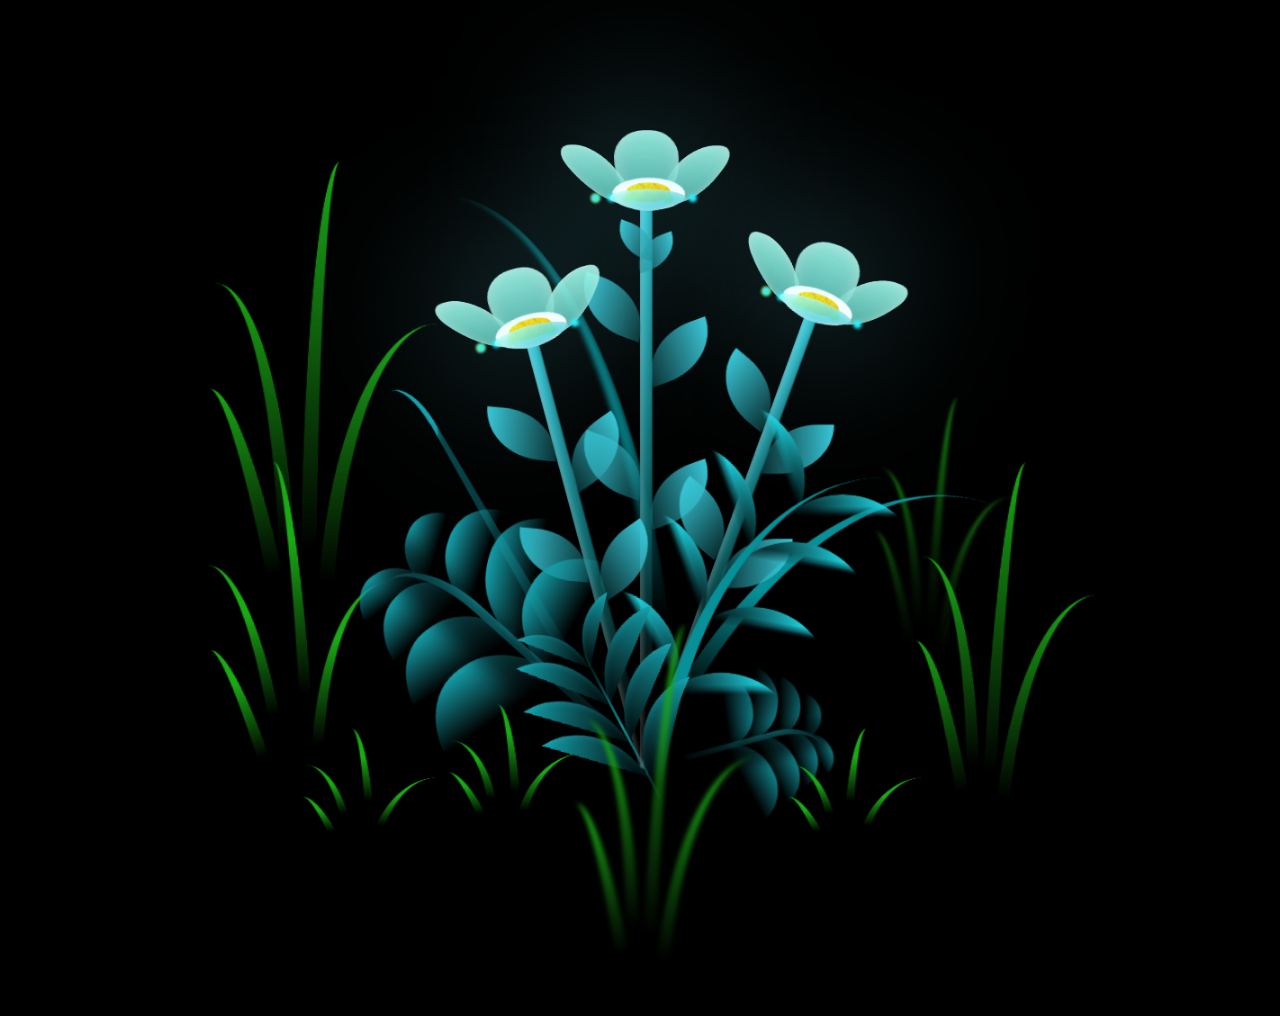
==== index.html @ 87170206 "Moved files to root" ====
<!DOCTYPE html>
<html lang="en">
<head>
    <meta charset="UTF-8">
    <meta http-equiv="X-UA-Compatible" content="IE=edge">
    <meta name="viewport" content="width=device-width, initial-scale=1.0">
    <link rel="stylesheet" href="style.css">
    <script src="main.js" type="text/javascript"></script><title>Flowers</title>
</head>
    
<body class="not-loaded">
    <div class="night"></div>
    <div class="flowers">
      <div class="flower flower--1">
        <div class="flower__leafs flower__leafs--1">
          <div class="flower__leaf flower__leaf--1"></div>
          <div class="flower__leaf flower__leaf--2"></div>
          <div class="flower__leaf flower__leaf--3"></div>
          <div class="flower__leaf flower__leaf--4"></div>
          <div class="flower__white-circle"></div>
  
          <div class="flower__light flower__light--1"></div>
          <div class="flower__light flower__light--2"></div>
          <div class="flower__light flower__light--3"></div>
          <div class="flower__light flower__light--4"></div>
          <div class="flower__light flower__light--5"></div>
          <div class="flower__light flower__light--6"></div>
          <div class="flower__light flower__light--7"></div>
          <div class="flower__light flower__light--8"></div>
  
        </div>
        <div class="flower__line">
          <div class="flower__line__leaf flower__line__leaf--1"></div>
          <div class="flower__line__leaf flower__line__leaf--2"></div>
          <div class="flower__line__leaf flower__line__leaf--3"></div>
          <div class="flower__line__leaf flower__line__leaf--4"></div>
          <div class="flower__line__leaf flower__line__leaf--5"></div>
          <div class="flower__line__leaf flower__line__leaf--6"></div>
        </div>
      </div>
  
      <div class="flower flower--2">
        <div class="flower__leafs flower__leafs--2">
          <div class="flower__leaf flower__leaf--1"></div>
          <div class="flower__leaf flower__leaf--2"></div>
          <div class="flower__leaf flower__leaf--3"></div>
          <div class="flower__leaf flower__leaf--4"></div>
          <div class="flower__white-circle"></div>
  
          <div class="flower__light flower__light--1"></div>
          <div class="flower__light flower__light--2"></div>
          <div class="flower__light flower__light--3"></div>
          <div class="flower__light flower__light--4"></div>
          <div class="flower__light flower__light--5"></div>
          <div class="flower__light flower__light--6"></div>
          <div class="flower__light flower__light--7"></div>
          <div class="flower__light flower__light--8"></div>
  
        </div>
        <div class="flower__line">
          <div class="flower__line__leaf flower__line__leaf--1"></div>
          <div class="flower__line__leaf flower__line__leaf--2"></div>
          <div class="flower__line__leaf flower__line__leaf--3"></div>
          <div class="flower__line__leaf flower__line__leaf--4"></div>
        </div>
      </div>
  
      <div class="flower flower--3">
        <div class="flower__leafs flower__leafs--3">
          <div class="flower__leaf flower__leaf--1"></div>
          <div class="flower__leaf flower__leaf--2"></div>
          <div class="flower__leaf flower__leaf--3"></div>
          <div class="flower__leaf flower__leaf--4"></div>
          <div class="flower__white-circle"></div>
  
          <div class="flower__light flower__light--1"></div>
          <div class="flower__light flower__light--2"></div>
          <div class="flower__light flower__light--3"></div>
          <div class="flower__light flower__light--4"></div>
          <div class="flower__light flower__light--5"></div>
          <div class="flower__light flower__light--6"></div>
          <div class="flower__light flower__light--7"></div>
          <div class="flower__light flower__light--8"></div>
  
        </div>
        <div class="flower__line">
          <div class="flower__line__leaf flower__line__leaf--1"></div>
          <div class="flower__line__leaf flower__line__leaf--2"></div>
          <div class="flower__line__leaf flower__line__leaf--3"></div>
          <div class="flower__line__leaf flower__line__leaf--4"></div>
        </div>
      </div>
  
      <div class="grow-ans" style="--d:1.2s">
        <div class="flower__g-long">
          <div class="flower__g-long__top"></div>
          <div class="flower__g-long__bottom"></div>
        </div>
      </div>
  
      <div class="growing-grass">
        <div class="flower__grass flower__grass--1">
          <div class="flower__grass--top"></div>
          <div class="flower__grass--bottom"></div>
          <div class="flower__grass__leaf flower__grass__leaf--1"></div>
          <div class="flower__grass__leaf flower__grass__leaf--2"></div>
          <div class="flower__grass__leaf flower__grass__leaf--3"></div>
          <div class="flower__grass__leaf flower__grass__leaf--4"></div>
          <div class="flower__grass__leaf flower__grass__leaf--5"></div>
          <div class="flower__grass__leaf flower__grass__leaf--6"></div>
          <div class="flower__grass__leaf flower__grass__leaf--7"></div>
          <div class="flower__grass__leaf flower__grass__leaf--8"></div>
          <div class="flower__grass__overlay"></div>
        </div>
      </div>
  
      <div class="growing-grass">
        <div class="flower__grass flower__grass--2">
          <div class="flower__grass--top"></div>
          <div class="flower__grass--bottom"></div>
          <div class="flower__grass__leaf flower__grass__leaf--1"></div>
          <div class="flower__grass__leaf flower__grass__leaf--2"></div>
          <div class="flower__grass__leaf flower__grass__leaf--3"></div>
          <div class="flower__grass__leaf flower__grass__leaf--4"></div>
          <div class="flower__grass__leaf flower__grass__leaf--5"></div>
          <div class="flower__grass__leaf flower__grass__leaf--6"></div>
          <div class="flower__grass__leaf flower__grass__leaf--7"></div>
          <div class="flower__grass__leaf flower__grass__leaf--8"></div>
          <div class="flower__grass__overlay"></div>
        </div>
      </div>
  
      <div class="grow-ans" style="--d:2.4s">
        <div class="flower__g-right flower__g-right--1">
          <div class="leaf"></div>
        </div>
      </div>
  
      <div class="grow-ans" style="--d:2.8s">
        <div class="flower__g-right flower__g-right--2">
          <div class="leaf"></div>
        </div>
      </div>
  
      <div class="grow-ans" style="--d:2.8s">
        <div class="flower__g-front">
          <div class="flower__g-front__leaf-wrapper flower__g-front__leaf-wrapper--1">
            <div class="flower__g-front__leaf"></div>
          </div>
          <div class="flower__g-front__leaf-wrapper flower__g-front__leaf-wrapper--2">
            <div class="flower__g-front__leaf"></div>
          </div>
          <div class="flower__g-front__leaf-wrapper flower__g-front__leaf-wrapper--3">
            <div class="flower__g-front__leaf"></div>
          </div>
          <div class="flower__g-front__leaf-wrapper flower__g-front__leaf-wrapper--4">
            <div class="flower__g-front__leaf"></div>
          </div>
          <div class="flower__g-front__leaf-wrapper flower__g-front__leaf-wrapper--5">
            <div class="flower__g-front__leaf"></div>
          </div>
          <div class="flower__g-front__leaf-wrapper flower__g-front__leaf-wrapper--6">
            <div class="flower__g-front__leaf"></div>
          </div>
          <div class="flower__g-front__leaf-wrapper flower__g-front__leaf-wrapper--7">
            <div class="flower__g-front__leaf"></div>
          </div>
          <div class="flower__g-front__leaf-wrapper flower__g-front__leaf-wrapper--8">
            <div class="flower__g-front__leaf"></div>
          </div>
          <div class="flower__g-front__line"></div>
        </div>
      </div>
  
      <div class="grow-ans" style="--d:3.2s">
        <div class="flower__g-fr">
          <div class="leaf"></div>
          <div class="flower__g-fr__leaf flower__g-fr__leaf--1"></div>
          <div class="flower__g-fr__leaf flower__g-fr__leaf--2"></div>
          <div class="flower__g-fr__leaf flower__g-fr__leaf--3"></div>
          <div class="flower__g-fr__leaf flower__g-fr__leaf--4"></div>
          <div class="flower__g-fr__leaf flower__g-fr__leaf--5"></div>
          <div class="flower__g-fr__leaf flower__g-fr__leaf--6"></div>
          <div class="flower__g-fr__leaf flower__g-fr__leaf--7"></div>
          <div class="flower__g-fr__leaf flower__g-fr__leaf--8"></div>
        </div>
      </div>
  
      <div class="long-g long-g--0">
        <div class="grow-ans" style="--d:3s">
          <div class="leaf leaf--0"></div>
        </div>
        <div class="grow-ans" style="--d:2.2s">
          <div class="leaf leaf--1"></div>
        </div>
        <div class="grow-ans" style="--d:3.4s">
          <div class="leaf leaf--2"></div>
        </div>
        <div class="grow-ans" style="--d:3.6s">
          <div class="leaf leaf--3"></div>
        </div>
      </div>
  
      <div class="long-g long-g--1">
        <div class="grow-ans" style="--d:3.6s">
          <div class="leaf leaf--0"></div>
        </div>
        <div class="grow-ans" style="--d:3.8s">
          <div class="leaf leaf--1"></div>
        </div>
        <div class="grow-ans" style="--d:4s">
          <div class="leaf leaf--2"></div>
        </div>
        <div class="grow-ans" style="--d:4.2s">
          <div class="leaf leaf--3"></div>
        </div>
      </div>
  
      <div class="long-g long-g--2">
        <div class="grow-ans" style="--d:4s">
          <div class="leaf leaf--0"></div>
        </div>
        <div class="grow-ans" style="--d:4.2s">
          <div class="leaf leaf--1"></div>
        </div>
        <div class="grow-ans" style="--d:4.4s">
          <div class="leaf leaf--2"></div>
        </div>
        <div class="grow-ans" style="--d:4.6s">
          <div class="leaf leaf--3"></div>
        </div>
      </div>
  
      <div class="long-g long-g--3">
        <div class="grow-ans" style="--d:4s">
          <div class="leaf leaf--0"></div>
        </div>
        <div class="grow-ans" style="--d:4.2s">
          <div class="leaf leaf--1"></div>
        </div>
        <div class="grow-ans" style="--d:3s">
          <div class="leaf leaf--2"></div>
        </div>
        <div class="grow-ans" style="--d:3.6s">
          <div class="leaf leaf--3"></div>
        </div>
      </div>
  
      <div class="long-g long-g--4">
        <div class="grow-ans" style="--d:4s">
          <div class="leaf leaf--0"></div>
        </div>
        <div class="grow-ans" style="--d:4.2s">
          <div class="leaf leaf--1"></div>
        </div>
        <div class="grow-ans" style="--d:3s">
          <div class="leaf leaf--2"></div>
        </div>
        <div class="grow-ans" style="--d:3.6s">
          <div class="leaf leaf--3"></div>
        </div>
      </div>
  
      <div class="long-g long-g--5">
        <div class="grow-ans" style="--d:4s">
          <div class="leaf leaf--0"></div>
        </div>
        <div class="grow-ans" style="--d:4.2s">
          <div class="leaf leaf--1"></div>
        </div>
        <div class="grow-ans" style="--d:3s">
          <div class="leaf leaf--2"></div>
        </div>
        <div class="grow-ans" style="--d:3.6s">
          <div class="leaf leaf--3"></div>
        </div>
      </div>
  
      <div class="long-g long-g--6">
        <div class="grow-ans" style="--d:4.2s">
          <div class="leaf leaf--0"></div>
        </div>
        <div class="grow-ans" style="--d:4.4s">
          <div class="leaf leaf--1"></div>
        </div>
        <div class="grow-ans" style="--d:4.6s">
          <div class="leaf leaf--2"></div>
        </div>
        <div class="grow-ans" style="--d:4.8s">
          <div class="leaf leaf--3"></div>
        </div>
      </div>
  
      <div class="long-g long-g--7">
        <div class="grow-ans" style="--d:3s">
          <div class="leaf leaf--0"></div>
        </div>
        <div class="grow-ans" style="--d:3.2s">
          <div class="leaf leaf--1"></div>
        </div>
        <div class="grow-ans" style="--d:3.5s">
          <div class="leaf leaf--2"></div>
        </div>
        <div class="grow-ans" style="--d:3.6s">
          <div class="leaf leaf--3"></div>
        </div>
      </div>
    </div>
</body>
</html>
---- style.css ----
*,
*::after,
*::before {
  padding: 0;
  margin: 0;
  box-sizing: border-box;
}

:root {
  --dark-color: #000;
}

body {
  display: flex;
  align-items: flex-end;
  justify-content: center;
  min-height: 100vh;
  background-color: var(--dark-color);
  overflow: hidden;
  perspective: 1000px;
  padding: 50px 0px;
}

.night {
  position: fixed;
  left: 50%;
  top: 0;
  transform: translateX(-50%);
  width: 100%;
  height: 100%;
  filter: blur(0.1vmin);
}

.flowers {
  position: relative;
  transform: scale(0.9);
}

.flower {
  position: absolute;
  bottom: 10vmin;
  transform-origin: bottom center;
  z-index: 10;
  --fl-speed: 0.8s;
}
.flower--1 {
  animation: moving-flower-1 4s linear infinite;
}
.flower--1 .flower__line {
  height: 70vmin;
  animation-delay: 0.3s;
}
.flower--1 .flower__line__leaf--1 {
  animation: blooming-leaf-right var(--fl-speed) 1.6s backwards;
}
.flower--1 .flower__line__leaf--2 {
  animation: blooming-leaf-right var(--fl-speed) 1.4s backwards;
}
.flower--1 .flower__line__leaf--3 {
  animation: blooming-leaf-left var(--fl-speed) 1.2s backwards;
}
.flower--1 .flower__line__leaf--4 {
  animation: blooming-leaf-left var(--fl-speed) 1s backwards;
}
.flower--1 .flower__line__leaf--5 {
  animation: blooming-leaf-right var(--fl-speed) 1.8s backwards;
}
.flower--1 .flower__line__leaf--6 {
  animation: blooming-leaf-left var(--fl-speed) 2s backwards;
}
.flower--2 {
  left: 50%;
  transform: rotate(20deg);
  animation: moving-flower-2 4s linear infinite;
}
.flower--2 .flower__line {
  height: 60vmin;
  animation-delay: 0.6s;
}
.flower--2 .flower__line__leaf--1 {
  animation: blooming-leaf-right var(--fl-speed) 1.9s backwards;
}
.flower--2 .flower__line__leaf--2 {
  animation: blooming-leaf-right var(--fl-speed) 1.7s backwards;
}
.flower--2 .flower__line__leaf--3 {
  animation: blooming-leaf-left var(--fl-speed) 1.5s backwards;
}
.flower--2 .flower__line__leaf--4 {
  animation: blooming-leaf-left var(--fl-speed) 1.3s backwards;
}
.flower--3 {
  left: 50%;
  transform: rotate(-15deg);
  animation: moving-flower-3 4s linear infinite;
}
.flower--3 .flower__line {
  animation-delay: 0.9s;
}
.flower--3 .flower__line__leaf--1 {
  animation: blooming-leaf-right var(--fl-speed) 2.5s backwards;
}
.flower--3 .flower__line__leaf--2 {
  animation: blooming-leaf-right var(--fl-speed) 2.3s backwards;
}
.flower--3 .flower__line__leaf--3 {
  animation: blooming-leaf-left var(--fl-speed) 2.1s backwards;
}
.flower--3 .flower__line__leaf--4 {
  animation: blooming-leaf-left var(--fl-speed) 1.9s backwards;
}
.flower__leafs {
  position: relative;
  animation: blooming-flower 2s backwards;
}
.flower__leafs--1 {
  animation-delay: 1.1s;
}
.flower__leafs--2 {
  animation-delay: 1.4s;
}
.flower__leafs--3 {
  animation-delay: 1.7s;
}
.flower__leafs::after {
  content: "";
  position: absolute;
  left: 0;
  top: 0;
  transform: translate(-50%, -100%);
  width: 8vmin;
  height: 8vmin;
  background-color: #6bf0ff;
  filter: blur(10vmin);
}
.flower__leaf {
  position: absolute;
  bottom: 0;
  left: 50%;
  width: 8vmin;
  height: 11vmin;
  border-radius: 51% 49% 47% 53%/44% 45% 55% 69%;
  background-color: #a7ffee;
  background-image: linear-gradient(to top, #54b8aa, #a7ffee);
  transform-origin: bottom center;
  opacity: 0.9;
  box-shadow: inset 0 0 2vmin rgba(255, 255, 255, 0.5);
}
.flower__leaf--1 {
  transform: translate(-10%, 1%) rotateY(40deg) rotateX(-50deg);
}
.flower__leaf--2 {
  transform: translate(-50%, -4%) rotateX(40deg);
}
.flower__leaf--3 {
  transform: translate(-90%, 0%) rotateY(45deg) rotateX(50deg);
}
.flower__leaf--4 {
  width: 8vmin;
  height: 8vmin;
  transform-origin: bottom left;
  border-radius: 4vmin 10vmin 4vmin 4vmin;
  transform: translate(0%, 18%) rotateX(70deg) rotate(-43deg);
  background-image: linear-gradient(to top, #39c6d6, #a7ffee);
  z-index: 1;
  opacity: 0.8;
}
.flower__white-circle {
  position: absolute;
  left: -3.5vmin;
  top: -3vmin;
  width: 9vmin;
  height: 4vmin;
  border-radius: 50%;
  background-color: #fff;
}
.flower__white-circle::after {
  content: "";
  position: absolute;
  left: 50%;
  top: 45%;
  transform: translate(-50%, -50%);
  width: 60%;
  height: 60%;
  border-radius: inherit;
  background-image: repeating-linear-gradient(300deg, rgba(0, 0, 0, 0.03) 0px, rgba(0, 0, 0, 0.03) 1px, transparent 1px, transparent 12px), repeating-linear-gradient(45deg, rgba(0, 0, 0, 0.03) 0px, rgba(0, 0, 0, 0.03) 1px, transparent 1px, transparent 12px), repeating-linear-gradient(67.5deg, rgba(0, 0, 0, 0.03) 0px, rgba(0, 0, 0, 0.03) 1px, transparent 1px, transparent 12px), repeating-linear-gradient(135deg, rgba(0, 0, 0, 0.03) 0px, rgba(0, 0, 0, 0.03) 1px, transparent 1px, transparent 12px), repeating-linear-gradient(45deg, rgba(0, 0, 0, 0.03) 0px, rgba(0, 0, 0, 0.03) 1px, transparent 1px, transparent 12px), repeating-linear-gradient(112.5deg, rgba(0, 0, 0, 0.03) 0px, rgba(0, 0, 0, 0.03) 1px, transparent 1px, transparent 12px), repeating-linear-gradient(112.5deg, rgba(0, 0, 0, 0.03) 0px, rgba(0, 0, 0, 0.03) 1px, transparent 1px, transparent 12px), repeating-linear-gradient(45deg, rgba(0, 0, 0, 0.03) 0px, rgba(0, 0, 0, 0.03) 1px, transparent 1px, transparent 12px), repeating-linear-gradient(22.5deg, rgba(0, 0, 0, 0.03) 0px, rgba(0, 0, 0, 0.03) 1px, transparent 1px, transparent 12px), repeating-linear-gradient(45deg, rgba(0, 0, 0, 0.03) 0px, rgba(0, 0, 0, 0.03) 1px, transparent 1px, transparent 12px), repeating-linear-gradient(22.5deg, rgba(0, 0, 0, 0.03) 0px, rgba(0, 0, 0, 0.03) 1px, transparent 1px, transparent 12px), repeating-linear-gradient(135deg, rgba(0, 0, 0, 0.03) 0px, rgba(0, 0, 0, 0.03) 1px, transparent 1px, transparent 12px), repeating-linear-gradient(157.5deg, rgba(0, 0, 0, 0.03) 0px, rgba(0, 0, 0, 0.03) 1px, transparent 1px, transparent 12px), repeating-linear-gradient(67.5deg, rgba(0, 0, 0, 0.03) 0px, rgba(0, 0, 0, 0.03) 1px, transparent 1px, transparent 12px), repeating-linear-gradient(67.5deg, rgba(0, 0, 0, 0.03) 0px, rgba(0, 0, 0, 0.03) 1px, transparent 1px, transparent 12px), linear-gradient(90deg, rgb(255, 235, 18), rgb(255, 206, 0));
}
.flower__line {
  height: 55vmin;
  width: 1.5vmin;
  background-image: linear-gradient(to left, rgba(0, 0, 0, 0.2), transparent, rgba(255, 255, 255, 0.2)), linear-gradient(to top, transparent 10%, #14757a, #39c6d6);
  box-shadow: inset 0 0 2px rgba(0, 0, 0, 0.5);
  animation: grow-flower-tree 4s backwards;
}
.flower__line__leaf {
  --w: 7vmin;
  --h: calc(var(--w) + 2vmin);
  position: absolute;
  top: 20%;
  left: 90%;
  width: var(--w);
  height: var(--h);
  border-top-right-radius: var(--h);
  border-bottom-left-radius: var(--h);
  background-image: linear-gradient(to top, rgba(20, 117, 122, 0.4), #39c6d6);
}
.flower__line__leaf--1 {
  transform: rotate(70deg) rotateY(30deg);
}
.flower__line__leaf--2 {
  top: 45%;
  transform: rotate(70deg) rotateY(30deg);
}
.flower__line__leaf--3, .flower__line__leaf--4, .flower__line__leaf--6 {
  border-top-right-radius: 0;
  border-bottom-left-radius: 0;
  border-top-left-radius: var(--h);
  border-bottom-right-radius: var(--h);
  left: -460%;
  top: 12%;
  transform: rotate(-70deg) rotateY(30deg);
}
.flower__line__leaf--4 {
  top: 40%;
}
.flower__line__leaf--5 {
  top: 0;
  transform-origin: left;
  transform: rotate(70deg) rotateY(30deg) scale(0.6);
}
.flower__line__leaf--6 {
  top: -2%;
  left: -450%;
  transform-origin: right;
  transform: rotate(-70deg) rotateY(30deg) scale(0.6);
}
.flower__light {
  position: absolute;
  bottom: 0vmin;
  width: 1vmin;
  height: 1vmin;
  background-color: rgb(255, 251, 0);
  border-radius: 50%;
  filter: blur(0.2vmin);
  animation: light-ans 4s linear infinite backwards;
}
.flower__light:nth-child(odd) {
  background-color: #23f0ff;
}
.flower__light--1 {
  left: -2vmin;
  animation-delay: 1s;
}
.flower__light--2 {
  left: 3vmin;
  animation-delay: 0.5s;
}
.flower__light--3 {
  left: -6vmin;
  animation-delay: 0.3s;
}
.flower__light--4 {
  left: 6vmin;
  animation-delay: 0.9s;
}
.flower__light--5 {
  left: -1vmin;
  animation-delay: 1.5s;
}
.flower__light--6 {
  left: -4vmin;
  animation-delay: 3s;
}
.flower__light--7 {
  left: 3vmin;
  animation-delay: 2s;
}
.flower__light--8 {
  left: -6vmin;
  animation-delay: 3.5s;
}
.flower__grass {
  --c: #159faa;
  --line-w: 1.5vmin;
  position: absolute;
  bottom: 12vmin;
  left: -7vmin;
  display: flex;
  flex-direction: column;
  align-items: flex-end;
  z-index: 20;
  transform-origin: bottom center;
  transform: rotate(-48deg) rotateY(40deg);
}
.flower__grass--1 {
  animation: moving-grass 2s linear infinite;
}
.flower__grass--2 {
  left: 2vmin;
  bottom: 10vmin;
  transform: scale(0.5) rotate(75deg) rotateX(10deg) rotateY(-200deg);
  opacity: 0.8;
  z-index: 0;
  animation: moving-grass--2 1.5s linear infinite;
}
.flower__grass--top {
  width: 7vmin;
  height: 10vmin;
  border-top-right-radius: 100%;
  border-right: var(--line-w) solid var(--c);
  transform-origin: bottom center;
  transform: rotate(-2deg);
}
.flower__grass--bottom {
  margin-top: -2px;
  width: var(--line-w);
  height: 25vmin;
  background-image: linear-gradient(to top, transparent, var(--c));
}
.flower__grass__leaf {
  --size: 10vmin;
  position: absolute;
  width: calc(var(--size) * 2.1);
  height: var(--size);
  border-top-left-radius: var(--size);
  border-top-right-radius: var(--size);
  background-image: linear-gradient(to top, transparent, transparent 30%, var(--c));
  z-index: 100;
}
.flower__grass__leaf--1 {
  top: -6%;
  left: 30%;
  --size: 6vmin;
  transform: rotate(-20deg);
  animation: growing-grass-ans--1 2s 2.6s backwards;
}
@keyframes growing-grass-ans--1 {
  0% {
    transform-origin: bottom left;
    transform: rotate(-20deg) scale(0);
  }
}
.flower__grass__leaf--2 {
  top: -5%;
  left: -110%;
  --size: 6vmin;
  transform: rotate(10deg);
  animation: growing-grass-ans--2 2s 2.4s linear backwards;
}
@keyframes growing-grass-ans--2 {
  0% {
    transform-origin: bottom right;
    transform: rotate(10deg) scale(0);
  }
}
.flower__grass__leaf--3 {
  top: 5%;
  left: 60%;
  --size: 8vmin;
  transform: rotate(-18deg) rotateX(-20deg);
  animation: growing-grass-ans--3 2s 2.2s linear backwards;
}
@keyframes growing-grass-ans--3 {
  0% {
    transform-origin: bottom left;
    transform: rotate(-18deg) rotateX(-20deg) scale(0);
  }
}
.flower__grass__leaf--4 {
  top: 6%;
  left: -135%;
  --size: 8vmin;
  transform: rotate(2deg);
  animation: growing-grass-ans--4 2s 2s linear backwards;
}
@keyframes growing-grass-ans--4 {
  0% {
    transform-origin: bottom right;
    transform: rotate(2deg) scale(0);
  }
}
.flower__grass__leaf--5 {
  top: 20%;
  left: 60%;
  --size: 10vmin;
  transform: rotate(-24deg) rotateX(-20deg);
  animation: growing-grass-ans--5 2s 1.8s linear backwards;
}
@keyframes growing-grass-ans--5 {
  0% {
    transform-origin: bottom left;
    transform: rotate(-24deg) rotateX(-20deg) scale(0);
  }
}
.flower__grass__leaf--6 {
  top: 22%;
  left: -180%;
  --size: 10vmin;
  transform: rotate(10deg);
  animation: growing-grass-ans--6 2s 1.6s linear backwards;
}
@keyframes growing-grass-ans--6 {
  0% {
    transform-origin: bottom right;
    transform: rotate(10deg) scale(0);
  }
}
.flower__grass__leaf--7 {
  top: 39%;
  left: 70%;
  --size: 10vmin;
  transform: rotate(-10deg);
  animation: growing-grass-ans--7 2s 1.4s linear backwards;
}
@keyframes growing-grass-ans--7 {
  0% {
    transform-origin: bottom left;
    transform: rotate(-10deg) scale(0);
  }
}
.flower__grass__leaf--8 {
  top: 40%;
  left: -215%;
  --size: 11vmin;
  transform: rotate(10deg);
  animation: growing-grass-ans--8 2s 1.2s linear backwards;
}
@keyframes growing-grass-ans--8 {
  0% {
    transform-origin: bottom right;
    transform: rotate(10deg) scale(0);
  }
}
.flower__grass__overlay {
  position: absolute;
  top: -10%;
  right: 0%;
  width: 100%;
  height: 100%;
  background-color: rgba(0, 0, 0, 0.6);
  filter: blur(1.5vmin);
  z-index: 100;
}
.flower__g-long {
  --w: 2vmin;
  --h: 6vmin;
  --c: #159faa;
  position: absolute;
  bottom: 10vmin;
  left: -3vmin;
  transform-origin: bottom center;
  transform: rotate(-30deg) rotateY(-20deg);
  display: flex;
  flex-direction: column;
  align-items: flex-end;
  animation: flower-g-long-ans 3s linear infinite;
}
@keyframes flower-g-long-ans {
  0%, 100% {
    transform: rotate(-30deg) rotateY(-20deg);
  }
  50% {
    transform: rotate(-32deg) rotateY(-20deg);
  }
}
.flower__g-long__top {
  top: calc(var(--h) * -1);
  width: calc(var(--w) + 1vmin);
  height: var(--h);
  border-top-right-radius: 100%;
  border-right: 0.7vmin solid var(--c);
  transform: translate(-0.7vmin, 1vmin);
}
.flower__g-long__bottom {
  width: var(--w);
  height: 50vmin;
  transform-origin: bottom center;
  background-image: linear-gradient(to top, transparent 30%, var(--c));
  box-shadow: inset 0 0 2px rgba(0, 0, 0, 0.5);
  clip-path: polygon(35% 0, 65% 1%, 100% 100%, 0% 100%);
}
.flower__g-right {
  position: absolute;
  bottom: 6vmin;
  left: -2vmin;
  transform-origin: bottom left;
  transform: rotate(20deg);
}
.flower__g-right .leaf {
  width: 30vmin;
  height: 50vmin;
  border-top-left-radius: 100%;
  border-left: 2vmin solid #079097;
  background-image: linear-gradient(to bottom, transparent, var(--dark-color) 60%);
  -webkit-mask-image: linear-gradient(to top, transparent 30%, #079097 60%);
}
.flower__g-right--1 {
  animation: flower-g-right-ans 2.5s linear infinite;
}
.flower__g-right--2 {
  left: 5vmin;
  transform: rotateY(-180deg);
  animation: flower-g-right-ans--2 3s linear infinite;
}
.flower__g-right--2 .leaf {
  height: 75vmin;
  filter: blur(0.3vmin);
  opacity: 0.8;
}
@keyframes flower-g-right-ans {
  0%, 100% {
    transform: rotate(20deg);
  }
  50% {
    transform: rotate(24deg) rotateX(-20deg);
  }
}
@keyframes flower-g-right-ans--2 {
  0%, 100% {
    transform: rotateY(-180deg) rotate(0deg) rotateX(-20deg);
  }
  50% {
    transform: rotateY(-180deg) rotate(6deg) rotateX(-20deg);
  }
}
.flower__g-front {
  position: absolute;
  bottom: 6vmin;
  left: 2.5vmin;
  z-index: 100;
  transform-origin: bottom center;
  transform: rotate(-28deg) rotateY(30deg) scale(1.04);
  animation: flower__g-front-ans 2s linear infinite;
}
@keyframes flower__g-front-ans {
  0%, 100% {
    transform: rotate(-28deg) rotateY(30deg) scale(1.04);
  }
  50% {
    transform: rotate(-35deg) rotateY(40deg) scale(1.04);
  }
}
.flower__g-front__line {
  width: 0.3vmin;
  height: 20vmin;
  background-image: linear-gradient(to top, transparent, #079097, transparent 100%);
  position: relative;
}
.flower__g-front__leaf-wrapper {
  position: absolute;
  top: 0;
  left: 0;
  transform-origin: bottom left;
  transform: rotate(10deg);
}
.flower__g-front__leaf-wrapper:nth-child(even) {
  left: 0vmin;
  transform: rotateY(-180deg) rotate(5deg);
  animation: flower__g-front__leaf-left-ans 1s ease-in backwards;
}
.flower__g-front__leaf-wrapper:nth-child(odd) {
  animation: flower__g-front__leaf-ans 1s ease-in backwards;
}
.flower__g-front__leaf-wrapper--1 {
  top: -8vmin;
  transform: scale(0.7);
  animation: flower__g-front__leaf-ans 1s 5.5s ease-in backwards !important;
}
.flower__g-front__leaf-wrapper--2 {
  top: -8vmin;
  transform: rotateY(-180deg) scale(0.7) !important;
  animation: flower__g-front__leaf-left-ans-2 1s 4.6s ease-in backwards !important;
}
.flower__g-front__leaf-wrapper--3 {
  top: -3vmin;
  animation: flower__g-front__leaf-ans 1s 4.6s ease-in backwards;
}
.flower__g-front__leaf-wrapper--4 {
  top: -3vmin;
  transform: rotateY(-180deg) scale(0.9) !important;
  animation: flower__g-front__leaf-left-ans-2 1s 4.6s ease-in backwards !important;
}
@keyframes flower__g-front__leaf-left-ans-2 {
  0% {
    transform: rotateY(-180deg) scale(0);
  }
}
.flower__g-front__leaf-wrapper--5, .flower__g-front__leaf-wrapper--6 {
  top: 2vmin;
}
.flower__g-front__leaf-wrapper--7, .flower__g-front__leaf-wrapper--8 {
  top: 6.5vmin;
}
.flower__g-front__leaf-wrapper--2 {
  animation-delay: 5.2s !important;
}
.flower__g-front__leaf-wrapper--3 {
  animation-delay: 4.9s !important;
}
.flower__g-front__leaf-wrapper--5 {
  animation-delay: 4.3s !important;
}
.flower__g-front__leaf-wrapper--6 {
  animation-delay: 4.1s !important;
}
.flower__g-front__leaf-wrapper--7 {
  animation-delay: 3.8s !important;
}
.flower__g-front__leaf-wrapper--8 {
  animation-delay: 3.5s !important;
}
@keyframes flower__g-front__leaf-ans {
  0% {
    transform: rotate(10deg) scale(0);
  }
}
@keyframes flower__g-front__leaf-left-ans {
  0% {
    transform: rotateY(-180deg) rotate(5deg) scale(0);
  }
}
.flower__g-front__leaf {
  width: 10vmin;
  height: 10vmin;
  border-radius: 100% 0% 0% 100%/100% 100% 0% 0%;
  box-shadow: inset 0 2px 1vmin hsla(184, 97%, 58%, 0.2);
  background-image: linear-gradient(to bottom left, transparent, var(--dark-color)), linear-gradient(to bottom right, #159faa 50%, transparent 50%, transparent);
  -webkit-mask-image: linear-gradient(to bottom right, #159faa 50%, transparent 50%, transparent);
  mask-image: linear-gradient(to bottom right, #159faa 50%, transparent 50%, transparent);
}
.flower__g-fr {
  position: absolute;
  bottom: -4vmin;
  left: vmin;
  transform-origin: bottom left;
  z-index: 10;
  animation: flower__g-fr-ans 2s linear infinite;
}
@keyframes flower__g-fr-ans {
  0%, 100% {
    transform: rotate(2deg);
  }
  50% {
    transform: rotate(4deg);
  }
}
.flower__g-fr .leaf {
  width: 30vmin;
  height: 50vmin;
  border-top-left-radius: 100%;
  border-left: 2vmin solid #079097;
  -webkit-mask-image: linear-gradient(to top, transparent 25%, #079097 50%);
  position: relative;
  z-index: 1;
}
.flower__g-fr__leaf {
  position: absolute;
  top: 0;
  left: 0;
  width: 10vmin;
  height: 10vmin;
  border-radius: 100% 0% 0% 100%/100% 100% 0% 0%;
  box-shadow: inset 0 2px 1vmin hsla(184, 97%, 58%, 0.2);
  background-image: linear-gradient(to bottom left, transparent, var(--dark-color) 98%), linear-gradient(to bottom right, #23f0ff 45%, transparent 50%, transparent);
  -webkit-mask-image: linear-gradient(135deg, #159faa 40%, transparent 50%, transparent);
}
.flower__g-fr__leaf--1 {
  left: 20vmin;
  transform: rotate(45deg);
  animation: flower__g-fr-leaft-ans-1 0.5s 5.2s linear backwards;
}
@keyframes flower__g-fr-leaft-ans-1 {
  0% {
    transform-origin: left;
    transform: rotate(45deg) scale(0);
  }
}
.flower__g-fr__leaf--2 {
  left: 12vmin;
  top: -7vmin;
  transform: rotate(25deg) rotateY(-180deg);
  animation: flower__g-fr-leaft-ans-6 0.5s 5s linear backwards;
}
.flower__g-fr__leaf--3 {
  left: 15vmin;
  top: 6vmin;
  transform: rotate(55deg);
  animation: flower__g-fr-leaft-ans-5 0.5s 4.8s linear backwards;
}
.flower__g-fr__leaf--4 {
  left: 6vmin;
  top: -2vmin;
  transform: rotate(25deg) rotateY(-180deg);
  animation: flower__g-fr-leaft-ans-6 0.5s 4.6s linear backwards;
}
.flower__g-fr__leaf--5 {
  left: 10vmin;
  top: 14vmin;
  transform: rotate(55deg);
  animation: flower__g-fr-leaft-ans-5 0.5s 4.4s linear backwards;
}
@keyframes flower__g-fr-leaft-ans-5 {
  0% {
    transform-origin: left;
    transform: rotate(55deg) scale(0);
  }
}
.flower__g-fr__leaf--6 {
  left: 0vmin;
  top: 6vmin;
  transform: rotate(25deg) rotateY(-180deg);
  animation: flower__g-fr-leaft-ans-6 0.5s 4.2s linear backwards;
}
@keyframes flower__g-fr-leaft-ans-6 {
  0% {
    transform-origin: right;
    transform: rotate(25deg) rotateY(-180deg) scale(0);
  }
}
.flower__g-fr__leaf--7 {
  left: 5vmin;
  top: 22vmin;
  transform: rotate(45deg);
  animation: flower__g-fr-leaft-ans-7 0.5s 4s linear backwards;
}
@keyframes flower__g-fr-leaft-ans-7 {
  0% {
    transform-origin: left;
    transform: rotate(45deg) scale(0);
  }
}
.flower__g-fr__leaf--8 {
  left: -4vmin;
  top: 15vmin;
  transform: rotate(15deg) rotateY(-180deg);
  animation: flower__g-fr-leaft-ans-8 0.5s 3.8s linear backwards;
}
@keyframes flower__g-fr-leaft-ans-8 {
  0% {
    transform-origin: right;
    transform: rotate(15deg) rotateY(-180deg) scale(0);
  }
}

.long-g {
  position: absolute;
  bottom: 25vmin;
  left: -42vmin;
  transform-origin: bottom left;
}
.long-g--1 {
  bottom: 0vmin;
  transform: scale(0.8) rotate(-5deg);
}
.long-g--1 .leaf {
  -webkit-mask-image: linear-gradient(to top, transparent 40%, #079097 80%) !important;
}
.long-g--1 .leaf--1 {
  --w: 5vmin;
  --h: 60vmin;
  left: -2vmin;
  transform: rotate(3deg) rotateY(-180deg);
}
.long-g--2, .long-g--3 {
  bottom: -3vmin;
  left: -35vmin;
  transform-origin: center;
  transform: scale(0.6) rotateX(60deg);
}
.long-g--2 .leaf, .long-g--3 .leaf {
  -webkit-mask-image: linear-gradient(to top, transparent 50%, #079097 80%) !important;
}
.long-g--2 .leaf--1, .long-g--3 .leaf--1 {
  left: -1vmin;
  transform: rotateY(-180deg);
}
.long-g--3 {
  left: -17vmin;
  bottom: 0vmin;
}
.long-g--3 .leaf {
  -webkit-mask-image: linear-gradient(to top, transparent 40%, #079097 80%) !important;
}
.long-g--4 {
  left: 25vmin;
  bottom: -3vmin;
  transform-origin: center;
  transform: scale(0.6) rotateX(60deg);
}
.long-g--4 .leaf {
  -webkit-mask-image: linear-gradient(to top, transparent 50%, #079097 80%) !important;
}
.long-g--5 {
  left: 42vmin;
  bottom: 0vmin;
  transform: scale(0.8) rotate(2deg);
}
.long-g--6 {
  left: 0vmin;
  bottom: -20vmin;
  z-index: 100;
  filter: blur(0.3vmin);
  transform: scale(0.8) rotate(2deg);
}
.long-g--7 {
  left: 35vmin;
  bottom: 20vmin;
  z-index: -1;
  filter: blur(0.3vmin);
  transform: scale(0.6) rotate(2deg);
  opacity: 0.7;
}
.long-g .leaf {
  --w: 15vmin;
  --h: 40vmin;
  --c: #1aaa15;
  position: absolute;
  bottom: 0;
  width: var(--w);
  height: var(--h);
  border-top-left-radius: 100%;
  border-left: 2vmin solid var(--c);
  -webkit-mask-image: linear-gradient(to top, transparent 20%, var(--dark-color));
  transform-origin: bottom center;
}
.long-g .leaf--0 {
  left: 2vmin;
  animation: leaf-ans-1 4s linear infinite;
}
.long-g .leaf--1 {
  --w: 5vmin;
  --h: 60vmin;
  animation: leaf-ans-1 4s linear infinite;
}
.long-g .leaf--2 {
  --w: 10vmin;
  --h: 40vmin;
  left: -0.5vmin;
  bottom: 5vmin;
  transform-origin: bottom left;
  transform: rotateY(-180deg);
  animation: leaf-ans-2 3s linear infinite;
}
.long-g .leaf--3 {
  --w: 5vmin;
  --h: 30vmin;
  left: -1vmin;
  bottom: 3.2vmin;
  transform-origin: bottom left;
  transform: rotate(-10deg) rotateY(-180deg);
  animation: leaf-ans-3 3s linear infinite;
}

@keyframes leaf-ans-1 {
  0%, 100% {
    transform: rotate(-5deg) scale(1);
  }
  50% {
    transform: rotate(5deg) scale(1.1);
  }
}
@keyframes leaf-ans-2 {
  0%, 100% {
    transform: rotateY(-180deg) rotate(5deg);
  }
  50% {
    transform: rotateY(-180deg) rotate(0deg) scale(1.1);
  }
}
@keyframes leaf-ans-3 {
  0%, 100% {
    transform: rotate(-10deg) rotateY(-180deg);
  }
  50% {
    transform: rotate(-20deg) rotateY(-180deg);
  }
}
.grow-ans {
  animation: grow-ans 2s var(--d) backwards;
}

@keyframes grow-ans {
  0% {
    transform: scale(0);
    opacity: 0;
  }
}
@keyframes light-ans {
  0% {
    opacity: 0;
    transform: translateY(0vmin);
  }
  25% {
    opacity: 1;
    transform: translateY(-5vmin) translateX(-2vmin);
  }
  50% {
    opacity: 1;
    transform: translateY(-15vmin) translateX(2vmin);
    filter: blur(0.2vmin);
  }
  75% {
    transform: translateY(-20vmin) translateX(-2vmin);
    filter: blur(0.2vmin);
  }
  100% {
    transform: translateY(-30vmin);
    opacity: 0;
    filter: blur(1vmin);
  }
}
@keyframes moving-flower-1 {
  0%, 100% {
    transform: rotate(2deg);
  }
  50% {
    transform: rotate(-2deg);
  }
}
@keyframes moving-flower-2 {
  0%, 100% {
    transform: rotate(18deg);
  }
  50% {
    transform: rotate(14deg);
  }
}
@keyframes moving-flower-3 {
  0%, 100% {
    transform: rotate(-18deg);
  }
  50% {
    transform: rotate(-20deg) rotateY(-10deg);
  }
}
@keyframes blooming-leaf-right {
  0% {
    transform-origin: left;
    transform: rotate(70deg) rotateY(30deg) scale(0);
  }
}
@keyframes blooming-leaf-left {
  0% {
    transform-origin: right;
    transform: rotate(-70deg) rotateY(30deg) scale(0);
  }
}
@keyframes grow-flower-tree {
  0% {
    height: 0;
    border-radius: 1vmin;
  }
}
@keyframes blooming-flower {
  0% {
    transform: scale(0);
  }
}
@keyframes moving-grass {
  0%, 100% {
    transform: rotate(-48deg) rotateY(40deg);
  }
  50% {
    transform: rotate(-50deg) rotateY(40deg);
  }
}
@keyframes moving-grass--2 {
  0%, 100% {
    transform: scale(0.5) rotate(75deg) rotateX(10deg) rotateY(-200deg);
  }
  50% {
    transform: scale(0.5) rotate(79deg) rotateX(10deg) rotateY(-200deg);
  }
}
.growing-grass {
  animation: growing-grass-ans 1s 2s backwards;
}

@keyframes growing-grass-ans {
  0% {
    transform: scale(0);
  }
}
.not-loaded * {
  animation-play-state: paused !important;
}

/*# sourceMappingURL=style.css.map */
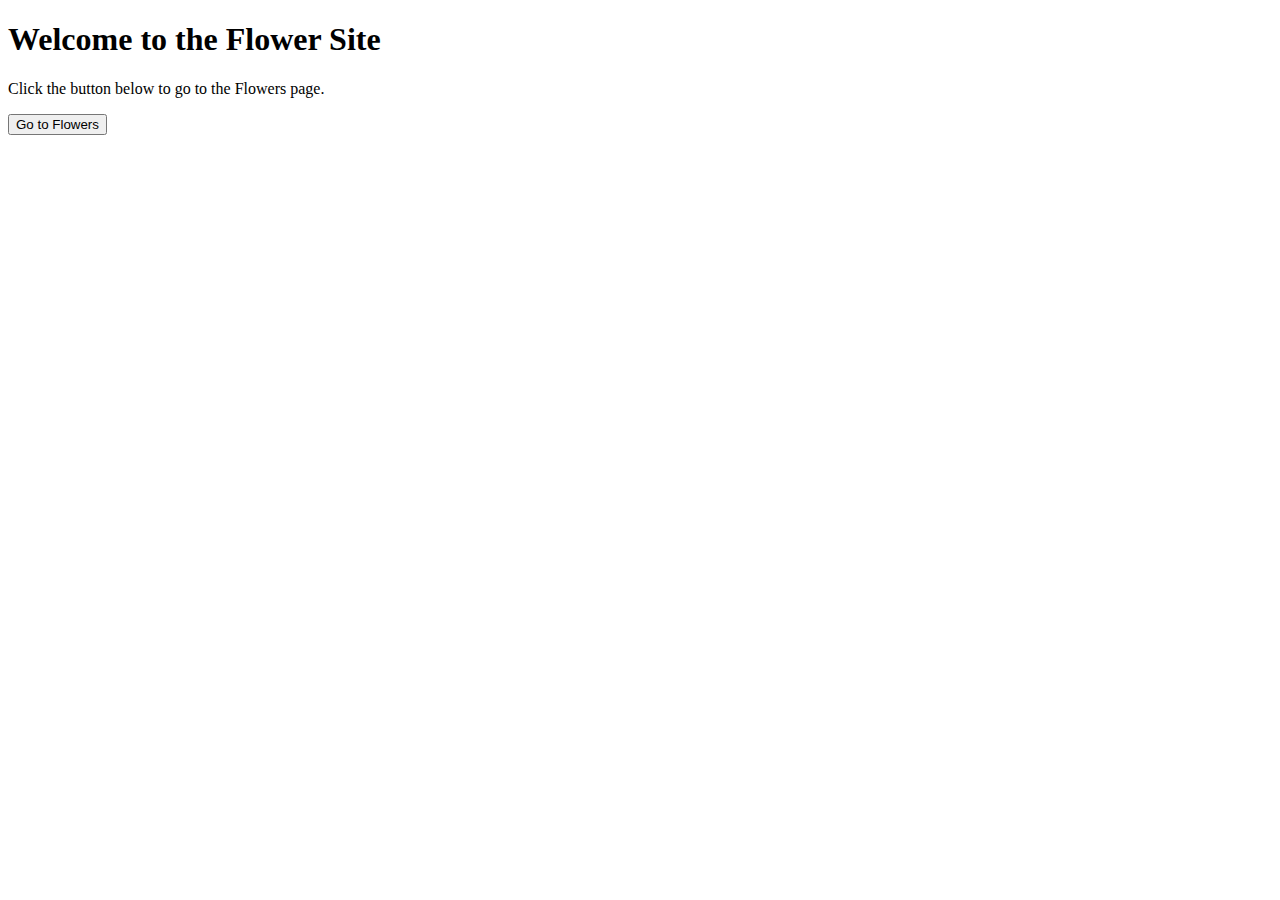
==== commit 75b43464: "Created homepage" ====
--- a/index.html
+++ b/index.html
@@ -2,309 +2,12 @@
 <html lang="en">
 <head>
     <meta charset="UTF-8">
-    <meta http-equiv="X-UA-Compatible" content="IE=edge">
     <meta name="viewport" content="width=device-width, initial-scale=1.0">
-    <link rel="stylesheet" href="style.css">
-    <script src="main.js" type="text/javascript"></script><title>Flowers</title>
+    <title>Flower Site</title>
 </head>
-    
-<body class="not-loaded">
-    <div class="night"></div>
-    <div class="flowers">
-      <div class="flower flower--1">
-        <div class="flower__leafs flower__leafs--1">
-          <div class="flower__leaf flower__leaf--1"></div>
-          <div class="flower__leaf flower__leaf--2"></div>
-          <div class="flower__leaf flower__leaf--3"></div>
-          <div class="flower__leaf flower__leaf--4"></div>
-          <div class="flower__white-circle"></div>
-  
-          <div class="flower__light flower__light--1"></div>
-          <div class="flower__light flower__light--2"></div>
-          <div class="flower__light flower__light--3"></div>
-          <div class="flower__light flower__light--4"></div>
-          <div class="flower__light flower__light--5"></div>
-          <div class="flower__light flower__light--6"></div>
-          <div class="flower__light flower__light--7"></div>
-          <div class="flower__light flower__light--8"></div>
-  
-        </div>
-        <div class="flower__line">
-          <div class="flower__line__leaf flower__line__leaf--1"></div>
-          <div class="flower__line__leaf flower__line__leaf--2"></div>
-          <div class="flower__line__leaf flower__line__leaf--3"></div>
-          <div class="flower__line__leaf flower__line__leaf--4"></div>
-          <div class="flower__line__leaf flower__line__leaf--5"></div>
-          <div class="flower__line__leaf flower__line__leaf--6"></div>
-        </div>
-      </div>
-  
-      <div class="flower flower--2">
-        <div class="flower__leafs flower__leafs--2">
-          <div class="flower__leaf flower__leaf--1"></div>
-          <div class="flower__leaf flower__leaf--2"></div>
-          <div class="flower__leaf flower__leaf--3"></div>
-          <div class="flower__leaf flower__leaf--4"></div>
-          <div class="flower__white-circle"></div>
-  
-          <div class="flower__light flower__light--1"></div>
-          <div class="flower__light flower__light--2"></div>
-          <div class="flower__light flower__light--3"></div>
-          <div class="flower__light flower__light--4"></div>
-          <div class="flower__light flower__light--5"></div>
-          <div class="flower__light flower__light--6"></div>
-          <div class="flower__light flower__light--7"></div>
-          <div class="flower__light flower__light--8"></div>
-  
-        </div>
-        <div class="flower__line">
-          <div class="flower__line__leaf flower__line__leaf--1"></div>
-          <div class="flower__line__leaf flower__line__leaf--2"></div>
-          <div class="flower__line__leaf flower__line__leaf--3"></div>
-          <div class="flower__line__leaf flower__line__leaf--4"></div>
-        </div>
-      </div>
-  
-      <div class="flower flower--3">
-        <div class="flower__leafs flower__leafs--3">
-          <div class="flower__leaf flower__leaf--1"></div>
-          <div class="flower__leaf flower__leaf--2"></div>
-          <div class="flower__leaf flower__leaf--3"></div>
-          <div class="flower__leaf flower__leaf--4"></div>
-          <div class="flower__white-circle"></div>
-  
-          <div class="flower__light flower__light--1"></div>
-          <div class="flower__light flower__light--2"></div>
-          <div class="flower__light flower__light--3"></div>
-          <div class="flower__light flower__light--4"></div>
-          <div class="flower__light flower__light--5"></div>
-          <div class="flower__light flower__light--6"></div>
-          <div class="flower__light flower__light--7"></div>
-          <div class="flower__light flower__light--8"></div>
-  
-        </div>
-        <div class="flower__line">
-          <div class="flower__line__leaf flower__line__leaf--1"></div>
-          <div class="flower__line__leaf flower__line__leaf--2"></div>
-          <div class="flower__line__leaf flower__line__leaf--3"></div>
-          <div class="flower__line__leaf flower__line__leaf--4"></div>
-        </div>
-      </div>
-  
-      <div class="grow-ans" style="--d:1.2s">
-        <div class="flower__g-long">
-          <div class="flower__g-long__top"></div>
-          <div class="flower__g-long__bottom"></div>
-        </div>
-      </div>
-  
-      <div class="growing-grass">
-        <div class="flower__grass flower__grass--1">
-          <div class="flower__grass--top"></div>
-          <div class="flower__grass--bottom"></div>
-          <div class="flower__grass__leaf flower__grass__leaf--1"></div>
-          <div class="flower__grass__leaf flower__grass__leaf--2"></div>
-          <div class="flower__grass__leaf flower__grass__leaf--3"></div>
-          <div class="flower__grass__leaf flower__grass__leaf--4"></div>
-          <div class="flower__grass__leaf flower__grass__leaf--5"></div>
-          <div class="flower__grass__leaf flower__grass__leaf--6"></div>
-          <div class="flower__grass__leaf flower__grass__leaf--7"></div>
-          <div class="flower__grass__leaf flower__grass__leaf--8"></div>
-          <div class="flower__grass__overlay"></div>
-        </div>
-      </div>
-  
-      <div class="growing-grass">
-        <div class="flower__grass flower__grass--2">
-          <div class="flower__grass--top"></div>
-          <div class="flower__grass--bottom"></div>
-          <div class="flower__grass__leaf flower__grass__leaf--1"></div>
-          <div class="flower__grass__leaf flower__grass__leaf--2"></div>
-          <div class="flower__grass__leaf flower__grass__leaf--3"></div>
-          <div class="flower__grass__leaf flower__grass__leaf--4"></div>
-          <div class="flower__grass__leaf flower__grass__leaf--5"></div>
-          <div class="flower__grass__leaf flower__grass__leaf--6"></div>
-          <div class="flower__grass__leaf flower__grass__leaf--7"></div>
-          <div class="flower__grass__leaf flower__grass__leaf--8"></div>
-          <div class="flower__grass__overlay"></div>
-        </div>
-      </div>
-  
-      <div class="grow-ans" style="--d:2.4s">
-        <div class="flower__g-right flower__g-right--1">
-          <div class="leaf"></div>
-        </div>
-      </div>
-  
-      <div class="grow-ans" style="--d:2.8s">
-        <div class="flower__g-right flower__g-right--2">
-          <div class="leaf"></div>
-        </div>
-      </div>
-  
-      <div class="grow-ans" style="--d:2.8s">
-        <div class="flower__g-front">
-          <div class="flower__g-front__leaf-wrapper flower__g-front__leaf-wrapper--1">
-            <div class="flower__g-front__leaf"></div>
-          </div>
-          <div class="flower__g-front__leaf-wrapper flower__g-front__leaf-wrapper--2">
-            <div class="flower__g-front__leaf"></div>
-          </div>
-          <div class="flower__g-front__leaf-wrapper flower__g-front__leaf-wrapper--3">
-            <div class="flower__g-front__leaf"></div>
-          </div>
-          <div class="flower__g-front__leaf-wrapper flower__g-front__leaf-wrapper--4">
-            <div class="flower__g-front__leaf"></div>
-          </div>
-          <div class="flower__g-front__leaf-wrapper flower__g-front__leaf-wrapper--5">
-            <div class="flower__g-front__leaf"></div>
-          </div>
-          <div class="flower__g-front__leaf-wrapper flower__g-front__leaf-wrapper--6">
-            <div class="flower__g-front__leaf"></div>
-          </div>
-          <div class="flower__g-front__leaf-wrapper flower__g-front__leaf-wrapper--7">
-            <div class="flower__g-front__leaf"></div>
-          </div>
-          <div class="flower__g-front__leaf-wrapper flower__g-front__leaf-wrapper--8">
-            <div class="flower__g-front__leaf"></div>
-          </div>
-          <div class="flower__g-front__line"></div>
-        </div>
-      </div>
-  
-      <div class="grow-ans" style="--d:3.2s">
-        <div class="flower__g-fr">
-          <div class="leaf"></div>
-          <div class="flower__g-fr__leaf flower__g-fr__leaf--1"></div>
-          <div class="flower__g-fr__leaf flower__g-fr__leaf--2"></div>
-          <div class="flower__g-fr__leaf flower__g-fr__leaf--3"></div>
-          <div class="flower__g-fr__leaf flower__g-fr__leaf--4"></div>
-          <div class="flower__g-fr__leaf flower__g-fr__leaf--5"></div>
-          <div class="flower__g-fr__leaf flower__g-fr__leaf--6"></div>
-          <div class="flower__g-fr__leaf flower__g-fr__leaf--7"></div>
-          <div class="flower__g-fr__leaf flower__g-fr__leaf--8"></div>
-        </div>
-      </div>
-  
-      <div class="long-g long-g--0">
-        <div class="grow-ans" style="--d:3s">
-          <div class="leaf leaf--0"></div>
-        </div>
-        <div class="grow-ans" style="--d:2.2s">
-          <div class="leaf leaf--1"></div>
-        </div>
-        <div class="grow-ans" style="--d:3.4s">
-          <div class="leaf leaf--2"></div>
-        </div>
-        <div class="grow-ans" style="--d:3.6s">
-          <div class="leaf leaf--3"></div>
-        </div>
-      </div>
-  
-      <div class="long-g long-g--1">
-        <div class="grow-ans" style="--d:3.6s">
-          <div class="leaf leaf--0"></div>
-        </div>
-        <div class="grow-ans" style="--d:3.8s">
-          <div class="leaf leaf--1"></div>
-        </div>
-        <div class="grow-ans" style="--d:4s">
-          <div class="leaf leaf--2"></div>
-        </div>
-        <div class="grow-ans" style="--d:4.2s">
-          <div class="leaf leaf--3"></div>
-        </div>
-      </div>
-  
-      <div class="long-g long-g--2">
-        <div class="grow-ans" style="--d:4s">
-          <div class="leaf leaf--0"></div>
-        </div>
-        <div class="grow-ans" style="--d:4.2s">
-          <div class="leaf leaf--1"></div>
-        </div>
-        <div class="grow-ans" style="--d:4.4s">
-          <div class="leaf leaf--2"></div>
-        </div>
-        <div class="grow-ans" style="--d:4.6s">
-          <div class="leaf leaf--3"></div>
-        </div>
-      </div>
-  
-      <div class="long-g long-g--3">
-        <div class="grow-ans" style="--d:4s">
-          <div class="leaf leaf--0"></div>
-        </div>
-        <div class="grow-ans" style="--d:4.2s">
-          <div class="leaf leaf--1"></div>
-        </div>
-        <div class="grow-ans" style="--d:3s">
-          <div class="leaf leaf--2"></div>
-        </div>
-        <div class="grow-ans" style="--d:3.6s">
-          <div class="leaf leaf--3"></div>
-        </div>
-      </div>
-  
-      <div class="long-g long-g--4">
-        <div class="grow-ans" style="--d:4s">
-          <div class="leaf leaf--0"></div>
-        </div>
-        <div class="grow-ans" style="--d:4.2s">
-          <div class="leaf leaf--1"></div>
-        </div>
-        <div class="grow-ans" style="--d:3s">
-          <div class="leaf leaf--2"></div>
-        </div>
-        <div class="grow-ans" style="--d:3.6s">
-          <div class="leaf leaf--3"></div>
-        </div>
-      </div>
-  
-      <div class="long-g long-g--5">
-        <div class="grow-ans" style="--d:4s">
-          <div class="leaf leaf--0"></div>
-        </div>
-        <div class="grow-ans" style="--d:4.2s">
-          <div class="leaf leaf--1"></div>
-        </div>
-        <div class="grow-ans" style="--d:3s">
-          <div class="leaf leaf--2"></div>
-        </div>
-        <div class="grow-ans" style="--d:3.6s">
-          <div class="leaf leaf--3"></div>
-        </div>
-      </div>
-  
-      <div class="long-g long-g--6">
-        <div class="grow-ans" style="--d:4.2s">
-          <div class="leaf leaf--0"></div>
-        </div>
-        <div class="grow-ans" style="--d:4.4s">
-          <div class="leaf leaf--1"></div>
-        </div>
-        <div class="grow-ans" style="--d:4.6s">
-          <div class="leaf leaf--2"></div>
-        </div>
-        <div class="grow-ans" style="--d:4.8s">
-          <div class="leaf leaf--3"></div>
-        </div>
-      </div>
-  
-      <div class="long-g long-g--7">
-        <div class="grow-ans" style="--d:3s">
-          <div class="leaf leaf--0"></div>
-        </div>
-        <div class="grow-ans" style="--d:3.2s">
-          <div class="leaf leaf--1"></div>
-        </div>
-        <div class="grow-ans" style="--d:3.5s">
-          <div class="leaf leaf--2"></div>
-        </div>
-        <div class="grow-ans" style="--d:3.6s">
-          <div class="leaf leaf--3"></div>
-        </div>
-      </div>
-    </div>
+<body>
+    <h1>Welcome to the Flower Site</h1>
+    <p>Click the button below to go to the Flowers page.</p>
+    <button onclick="window.location.href='flowers.html'">Go to Flowers</button>
 </body>
-</html>+</html>
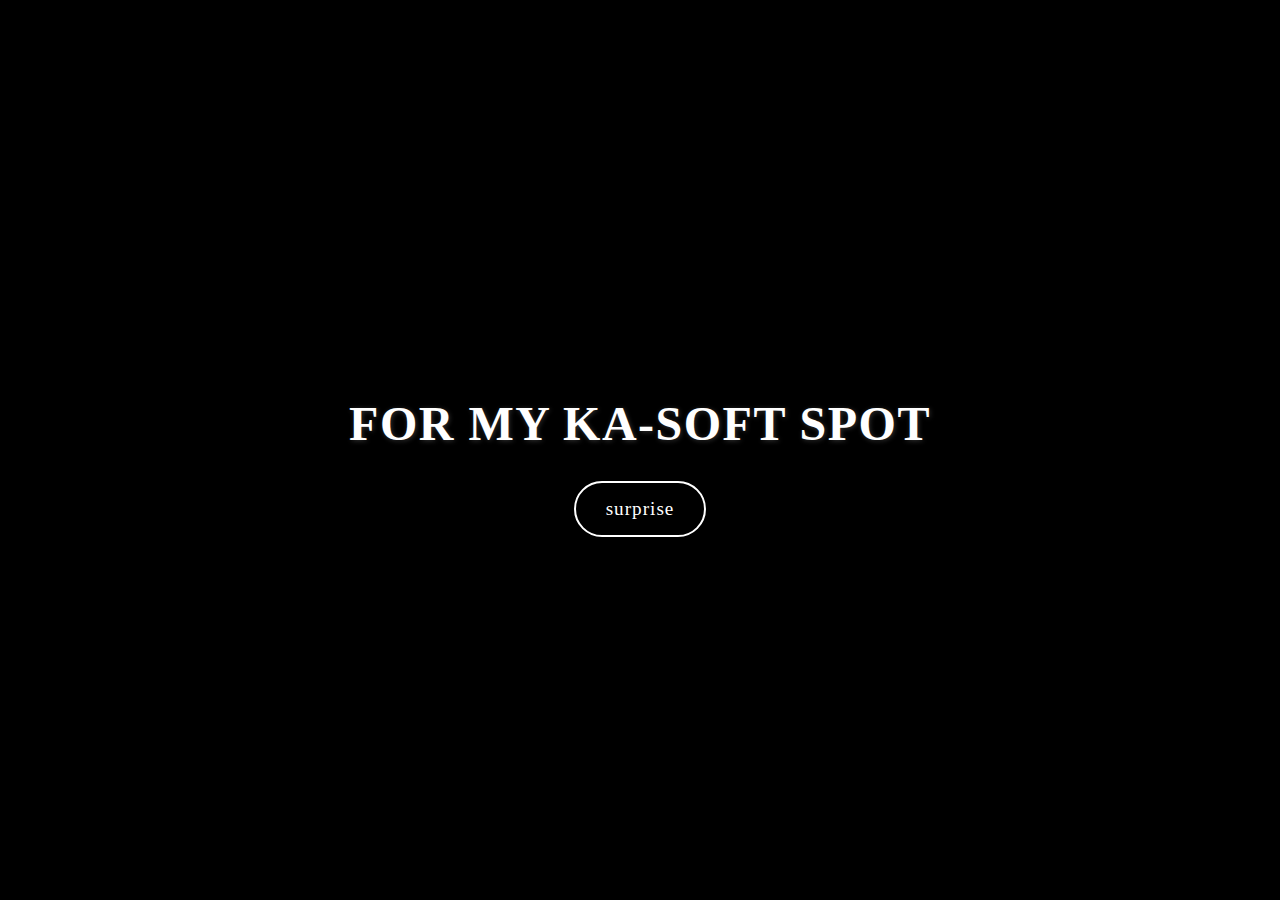
==== commit 7f248cdb: "Merge pull request #2 from Aschente11/homepage-design" ====
--- a/index.html
+++ b/index.html
@@ -3,11 +3,11 @@
 <head>
     <meta charset="UTF-8">
     <meta name="viewport" content="width=device-width, initial-scale=1.0">
-    <title>Flower Site</title>
+    <title>Surprise</title>
+    <link rel="stylesheet" href="homepageStyle.css">
 </head>
 <body>
-    <h1>Welcome to the Flower Site</h1>
-    <p>Click the button below to go to the Flowers page.</p>
-    <button onclick="window.location.href='flowers.html'">Go to Flowers</button>
+    <h1>FOR MY KA-SOFT SPOT</h1>
+    <button onclick="window.location.href='bloom.html'">surprise</button>
 </body>
 </html>
--- a/homepageStyle.css
+++ b/homepageStyle.css
@@ -0,0 +1,57 @@
+/* Set a black background and white text */
+body {
+    background-color: black;
+    color: white;
+    font-family: 'Playfair Display', serif; /* Elegant serif font */
+    display: flex;
+    flex-direction: column;
+    align-items: center;
+    justify-content: center;
+    height: 100vh;
+    margin: 0;
+    padding: 0;
+    text-align: center;
+}
+
+/* Heading styling */
+h1 {
+    font-size: 3em;
+    margin-bottom: 30px;
+    color: white;
+    font-weight: bold;
+    text-shadow: 1px 1px 5px rgba(255, 255, 255, 0.2);
+    letter-spacing: 1.5px;
+    animation: fadeIn 2s ease-in-out;
+}
+
+/* Button styling */
+button {
+    background-color: transparent;
+    color: white;
+    border: 2px solid white;
+    padding: 15px 30px;
+    font-size: 1.2em;
+    border-radius: 30px;
+    cursor: pointer;
+    transition: background-color 0.3s ease, color 0.3s ease, transform 0.2s ease;
+    font-family: 'Playfair Display', serif;
+    letter-spacing: 1px;
+}
+
+button:hover {
+    background-color: white;
+    color: black;
+    transform: scale(1.05);
+}
+
+button:active {
+    background-color: #333;
+    color: white;
+    transform: scale(0.95);
+}
+
+/* Fade-in animation for the heading */
+@keyframes fadeIn {
+    0% { opacity: 0; transform: translateY(-20px); }
+    100% { opacity: 1; transform: translateY(0); }
+}
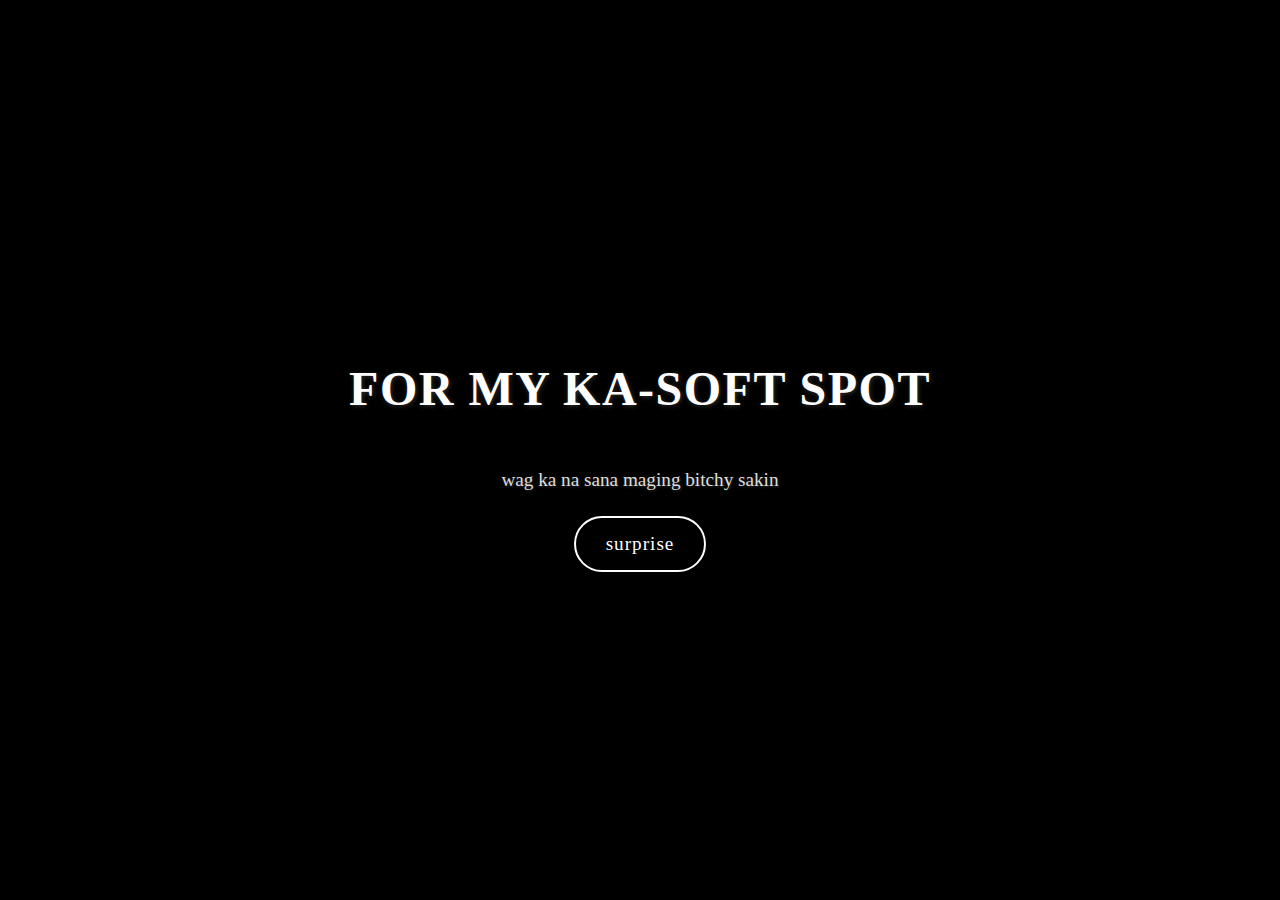
==== commit 5a666ca8: "final real" ====
--- a/index.html
+++ b/index.html
@@ -8,6 +8,7 @@
 </head>
 <body>
     <h1>FOR MY KA-SOFT SPOT</h1>
+    <p>wag ka na sana maging bitchy sakin</p>
     <button onclick="window.location.href='bloom.html'">surprise</button>
 </body>
 </html>
--- a/homepageStyle.css
+++ b/homepageStyle.css
@@ -2,7 +2,7 @@
 body {
     background-color: black;
     color: white;
-    font-family: 'Playfair Display', serif; /* Elegant serif font */
+    font-family: 'Playfair Display', serif;
     display: flex;
     flex-direction: column;
     align-items: center;
@@ -22,6 +22,17 @@
     text-shadow: 1px 1px 5px rgba(255, 255, 255, 0.2);
     letter-spacing: 1.5px;
     animation: fadeIn 2s ease-in-out;
+}
+
+/* Paragraph styling to match theme */
+p {
+    font-size: 1.2em;
+    color: #ddd; /* Softer white for contrast */
+    margin-bottom: 20px;
+    max-width: 600px;
+    line-height: 1.6;
+    text-shadow: 1px 1px 3px rgba(255, 255, 255, 0.2);
+    animation: fadeIn 2.5s ease-in-out;
 }
 
 /* Button styling */
@@ -50,7 +61,7 @@
     transform: scale(0.95);
 }
 
-/* Fade-in animation for the heading */
+/* Fade-in animation for the heading and paragraph */
 @keyframes fadeIn {
     0% { opacity: 0; transform: translateY(-20px); }
     100% { opacity: 1; transform: translateY(0); }
